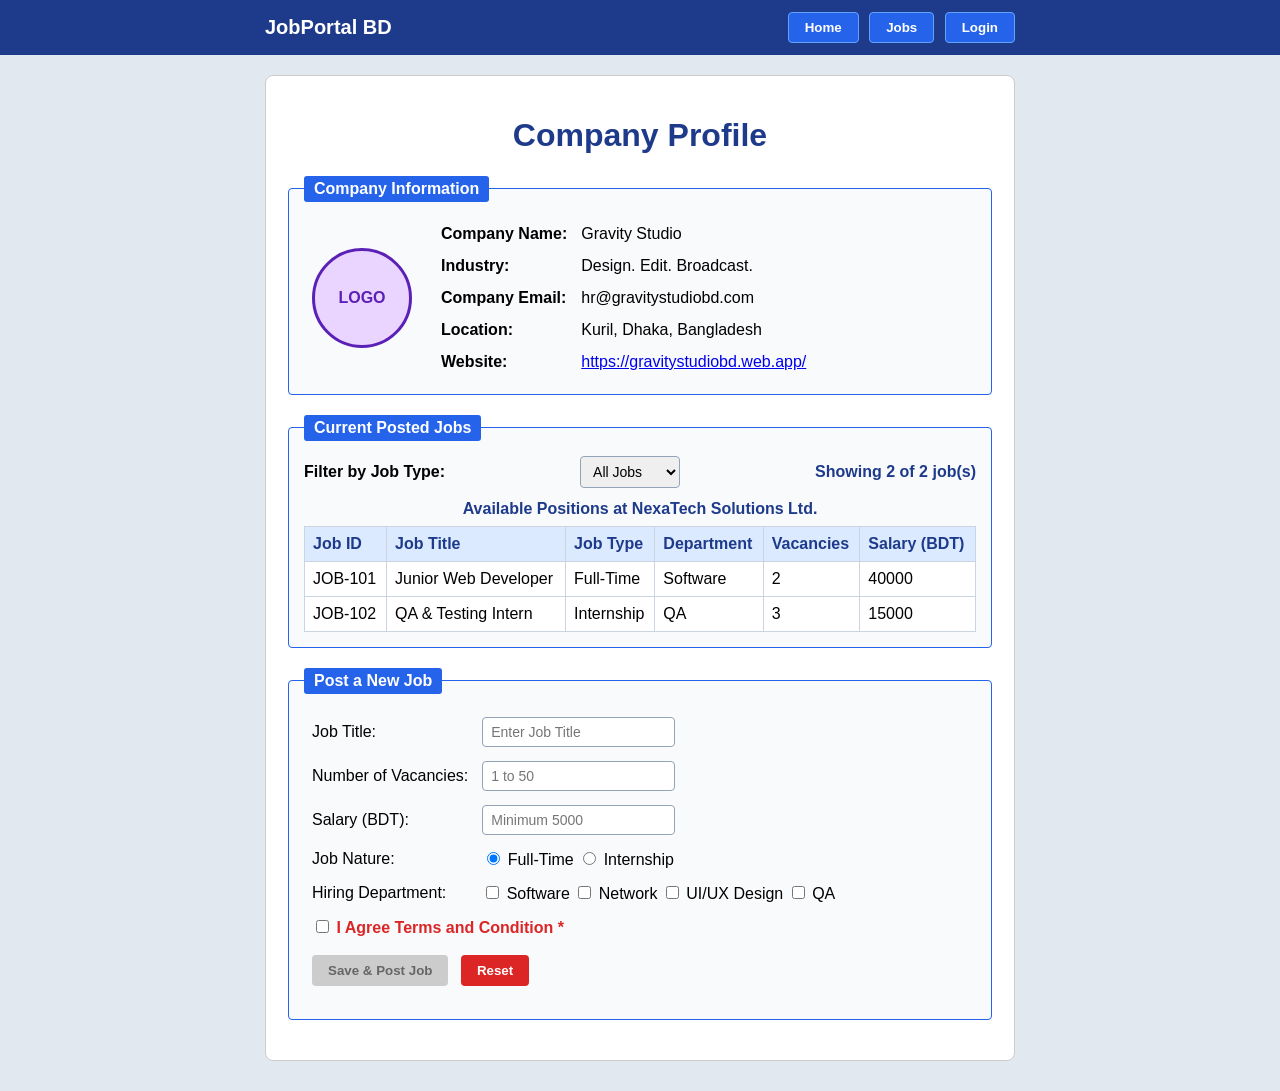
==== company-profile.html @ a7713a7e "aded js" ====
<!DOCTYPE html>
<html lang="en-US">
<head>
    <meta charset="UTF-8">
    <meta name="viewport" content="width=device-width">
    <title>Company Profile | JobPortal BD</title>
    <link rel="stylesheet" href="company-profile.css">
</head>
<body>

    <header>
        <div class="header-box">
            <span class="brand-title">JobPortal BD</span>
            <nav>
                <button type="button" class="nav-btn">Home</button>
                <button type="button" class="nav-btn">Jobs</button>
                <button type="button" class="nav-btn">Login</button>
            </nav>
        </div>
    </header>

    <div class="container">
        <h1>Company Profile</h1>

        <fieldset>
            <legend>Company Information</legend>
            <table>
                <tr>
                    <td rowspan="5">
                        <div class="round-logo">LOGO</div>
                    </td>
                    <td><strong>Company Name:</strong></td>
                    <td>Gravity Studio</td>
                </tr>
                <tr>
                    <td><strong>Industry:</strong></td>
                    <td>Design. Edit. Broadcast.</td>
                </tr>
                <tr>
                    <td><strong>Company Email:</strong></td>
                    <td>hr@gravitystudiobd.com</td>
                </tr>
                <tr>
                    <td><strong>Location:</strong></td>
                    <td>Kuril, Dhaka, Bangladesh</td>
                </tr>
                <tr>
                    <td><strong>Website:</strong></td>
                    <td><a href="#">https://gravitystudiobd.web.app/</a></td>
                </tr>
            </table>
        </fieldset>

        <fieldset>
            <legend>Current Posted Jobs</legend>

            <div class="filter-bar">
                <label for="filterType"><strong>Filter by Job Type:</strong></label>
                <select id="filterType">
                    <option value="All">All Jobs</option>
                    <option value="Full-Time">Full-Time</option>
                    <option value="Internship">Internship</option>
                </select>
                <span id="jobCount" class="job-count"></span>
            </div>

            <table class="jobs-table">
                <caption>Available Positions at NexaTech Solutions Ltd.</caption>
                <thead>
                    <tr>
                        <th>Job ID</th>
                        <th>Job Title</th>
                        <th>Job Type</th>
                        <th>Department</th>
                        <th>Vacancies</th>
                        <th>Salary (BDT)</th>
                    </tr>
                </thead>
                <tbody id="jobsTableBody">
                </tbody>
            </table>
        </fieldset>
        <form id="jobForm" action="#" method="post" onsubmit="return validateForm()">
            <fieldset>
                <legend>Post a New Job</legend>
                <table>
                    <tr>
                        <td><label for="JobTitle">Job Title:</label></td>
                        <td><input type="text" id="JobTitle" name="JobTitle" placeholder="Enter Job Title"></td>
                    </tr>
                    <tr>
                        <td><label for="Vacancy">Number of Vacancies:</label></td>
                        <td><input type="number" id="Vacancy" name="Vacancy" placeholder="1 to 50"></td>
                    </tr>
                    <tr>
                        <td><label for="Salary">Salary (BDT):</label></td>
                        <td><input type="number" id="Salary" name="Salary" placeholder="Minimum 5000"></td>
                    </tr>
                    <tr>
                        <td><label>Job Nature:</label></td>
                        <td>
                            <input type="radio" id="FullTime" name="JobType" value="Full-Time" checked>
                            <label for="FullTime">Full-Time</label>
                            <input type="radio" id="Internship" name="JobType" value="Internship">
                            <label for="Internship">Internship</label>
                        </td>
                    </tr>
                    <tr>
                        <td><label>Hiring Department:</label></td>
                        <td>
                            <input type="checkbox" id="Software" name="JobDept" value="Software">
                            <label for="Software">Software</label>
                            <input type="checkbox" id="Network" name="JobDept" value="Network">
                            <label for="Network">Network</label>
                            <input type="checkbox" id="Design" name="JobDept" value="UI/UX Design">
                            <label for="Design">UI/UX Design</label>
                            <input type="checkbox" id="QA" name="JobDept" value="QA">
                            <label for="QA">QA</label>
                        </td>
                    </tr>
                    <tr>
                        <td colspan="2">
                            <label for="Condition" class="terms-label">
                                <input type="checkbox" id="Condition" name="Condition"> I Agree Terms and Condition *
                            </label>
                            <br><br>
                            <input type="submit" id="submitBtn" class="submit-btn" value="Save & Post Job" disabled>
                            <input type="reset" id="resetBtn" class="reset-btn" value="Reset">
                            <p id="formMessage" class="form-message"></p>
                        </td>
                    </tr>
                </table>
            </fieldset>
        </form>
    </div>

    <script src="company-profile.js"></script>
</body>
</html>
---- company-profile.css ----
* {
    box-sizing: border-box;
}

body {
    font-family: Arial, sans-serif;
    background-color: #e2e8f0;
    margin: 0;
    padding: 0;
}

header {
    background-color: #1e3a8a;
    color: #ffffff;
    padding: 12px 0;
    margin-bottom: 20px;
}

.header-box {
    max-width: 750px;
    width: 95%;
    margin: 0 auto;
    display: flex;
    justify-content: space-between;
    align-items: center;
}

.brand-title {
    font-size: 20px;
    font-weight: bold;
}

.nav-btn {
    background-color: #2563eb;
    color: #ffffff;
    border: 1px solid #60a5fa;
    padding: 7px 16px;
    margin-left: 6px;
    border-radius: 4px;
    font-weight: bold;
    cursor: pointer;
}

.nav-btn:hover {
    background-color: #f59e0b;
    color: #000000;
}

.container {
    max-width: 750px;
    width: 95%;
    margin: 0 auto 30px auto;
    background-color: #ffffff;
    padding: 20px;
    border: 1px solid #cccccc;
    border-radius: 8px;
}

h1 {
    text-align: center;
    color: #1e3a8a;
}

.round-logo {
    width: 100px;
    height: 100px;
    background-color: #e9d5ff;
    border: 3px solid #5b21b6;
    border-radius: 50%;
    color: #5b21b6;
    font-weight: bold;
    text-align: center;
    line-height: 94px;
    margin-right: 15px;
}

fieldset {
    background-color: #f8fafc;
    border: 1px solid #2563eb;
    border-radius: 4px;
    margin-bottom: 20px;
    padding: 15px;
}

legend {
    background-color: #2563eb;
    color: #ffffff;
    font-weight: bold;
    padding: 4px 10px;
    border-radius: 3px;
}

td {
    padding: 6px;
    vertical-align: middle;
}

input[type="text"],
input[type="number"],
select {
    padding: 6px 8px;
    border: 1px solid #94a3b8;
    border-radius: 4px;
    font-size: 14px;
}

/* Filter Bar */
.filter-bar {
    display: flex;
    justify-content: space-between;
    align-items: center;
    margin-bottom: 12px;
}

.job-count {
    font-weight: bold;
    color: #1e3a8a;
}

/* Jobs Table */
.jobs-table {
    width: 100%;
    border-collapse: collapse;
    background-color: #ffffff;
}

.jobs-table th,
.jobs-table td {
    border: 1px solid #cbd5e1;
    padding: 8px;
    text-align: left;
}

.jobs-table th {
    background-color: #dbeafe;
    color: #1e3a8a;
}

.jobs-table tbody tr:hover {
    background-color: #eff6ff;
}

caption {
    font-weight: bold;
    color: #1e3a8a;
    margin-bottom: 8px;
}

.terms-label {
    color: #dc2626;
    font-weight: bold;
}

.form-message {
    font-weight: bold;
    margin-top: 10px;
    margin-bottom: 0;
}

/* Post a New Job Buttons */
.submit-btn {
    background-color: #16a34a;
    color: #ffffff;
    border: none;
    padding: 8px 16px;
    border-radius: 4px;
    font-weight: bold;
    cursor: pointer;
}

.submit-btn:hover:not(:disabled) {
    background-color: #15803d;
}

.submit-btn:disabled {
    background-color: #cccccc;
    color: #666666;
    cursor: not-allowed;
}

.reset-btn {
    background-color: #dc2626;
    color: #ffffff;
    border: none;
    padding: 8px 16px;
    border-radius: 4px;
    font-weight: bold;
    cursor: pointer;
    margin-left: 8px;
}

.reset-btn:hover {
    background-color: #b91c1c;
}
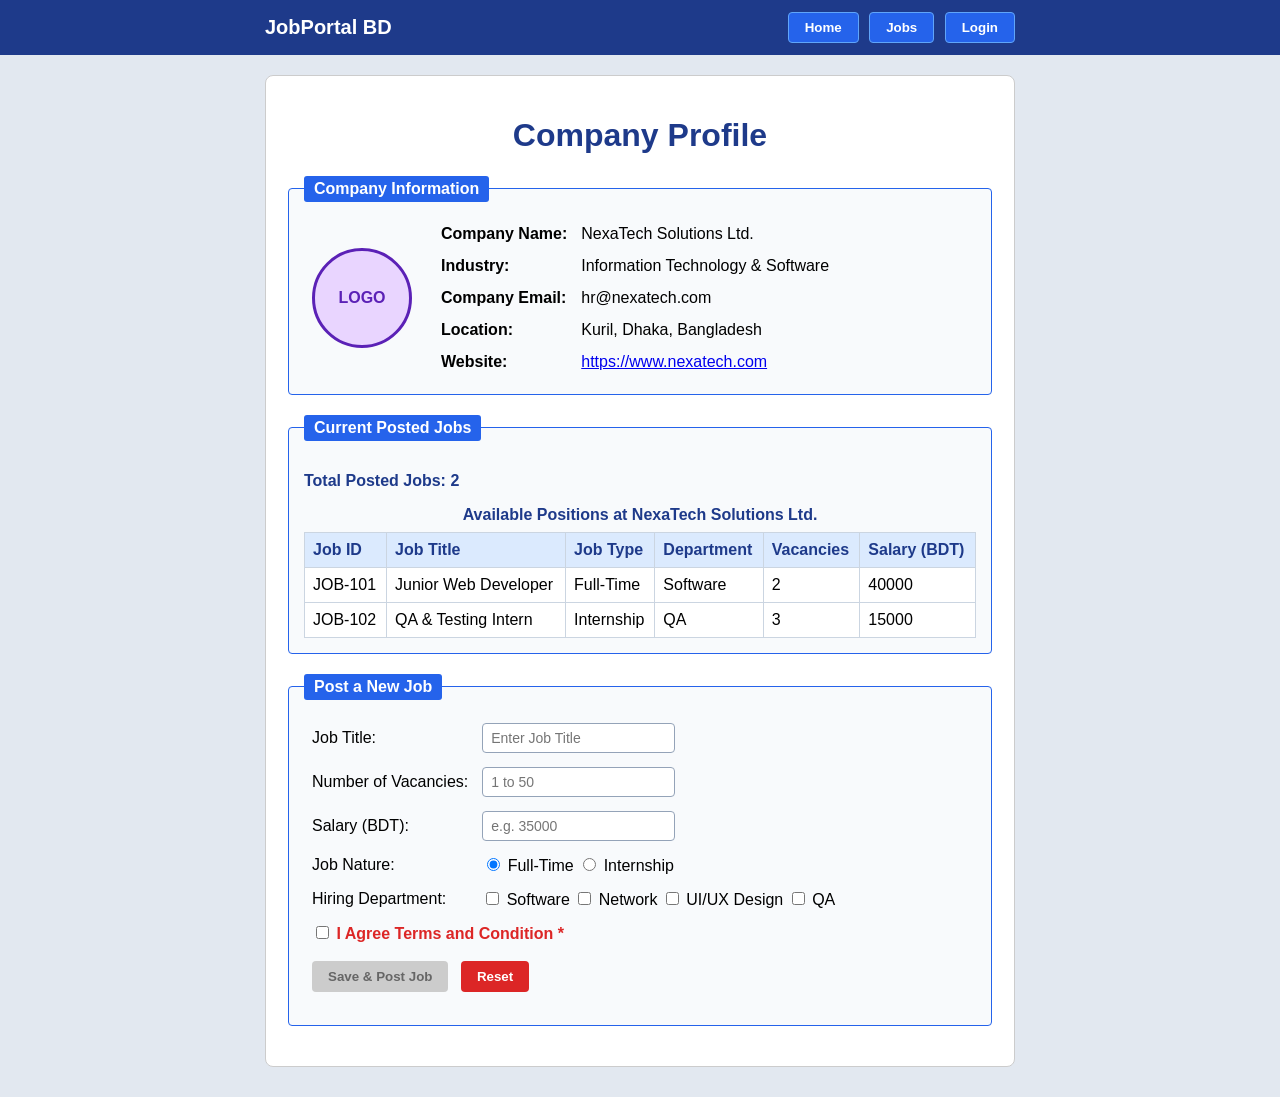
==== commit e2f67b51: "updated with js" ====
--- a/company-profile.html
+++ b/company-profile.html
@@ -30,15 +30,15 @@
                         <div class="round-logo">LOGO</div>
                     </td>
                     <td><strong>Company Name:</strong></td>
-                    <td>Gravity Studio</td>
+                    <td>NexaTech Solutions Ltd.</td>
                 </tr>
                 <tr>
                     <td><strong>Industry:</strong></td>
-                    <td>Design. Edit. Broadcast.</td>
+                    <td>Information Technology & Software</td>
                 </tr>
                 <tr>
                     <td><strong>Company Email:</strong></td>
-                    <td>hr@gravitystudiobd.com</td>
+                    <td>hr@nexatech.com</td>
                 </tr>
                 <tr>
                     <td><strong>Location:</strong></td>
@@ -46,7 +46,7 @@
                 </tr>
                 <tr>
                     <td><strong>Website:</strong></td>
-                    <td><a href="#">https://gravitystudiobd.web.app/</a></td>
+                    <td><a href="#">https://www.nexatech.com</a></td>
                 </tr>
             </table>
         </fieldset>
@@ -54,15 +54,7 @@
         <fieldset>
             <legend>Current Posted Jobs</legend>
 
-            <div class="filter-bar">
-                <label for="filterType"><strong>Filter by Job Type:</strong></label>
-                <select id="filterType">
-                    <option value="All">All Jobs</option>
-                    <option value="Full-Time">Full-Time</option>
-                    <option value="Internship">Internship</option>
-                </select>
-                <span id="jobCount" class="job-count"></span>
-            </div>
+            <p id="jobCount" class="job-count"></p>
 
             <table class="jobs-table">
                 <caption>Available Positions at NexaTech Solutions Ltd.</caption>
@@ -80,6 +72,7 @@
                 </tbody>
             </table>
         </fieldset>
+
         <form id="jobForm" action="#" method="post" onsubmit="return validateForm()">
             <fieldset>
                 <legend>Post a New Job</legend>
@@ -94,7 +87,7 @@
                     </tr>
                     <tr>
                         <td><label for="Salary">Salary (BDT):</label></td>
-                        <td><input type="number" id="Salary" name="Salary" placeholder="Minimum 5000"></td>
+                        <td><input type="number" id="Salary" name="Salary" placeholder="e.g. 35000"></td>
                     </tr>
                     <tr>
                         <td><label>Job Nature:</label></td>
--- a/company-profile.css
+++ b/company-profile.css
@@ -96,20 +96,11 @@
 }
 
 input[type="text"],
-input[type="number"],
-select {
+input[type="number"] {
     padding: 6px 8px;
     border: 1px solid #94a3b8;
     border-radius: 4px;
     font-size: 14px;
-}
-
-/* Filter Bar */
-.filter-bar {
-    display: flex;
-    justify-content: space-between;
-    align-items: center;
-    margin-bottom: 12px;
 }
 
 .job-count {
@@ -117,7 +108,7 @@
     color: #1e3a8a;
 }
 
-/* Jobs Table */
+
 .jobs-table {
     width: 100%;
     border-collapse: collapse;
@@ -157,7 +148,6 @@
     margin-bottom: 0;
 }
 
-/* Post a New Job Buttons */
 .submit-btn {
     background-color: #16a34a;
     color: #ffffff;
